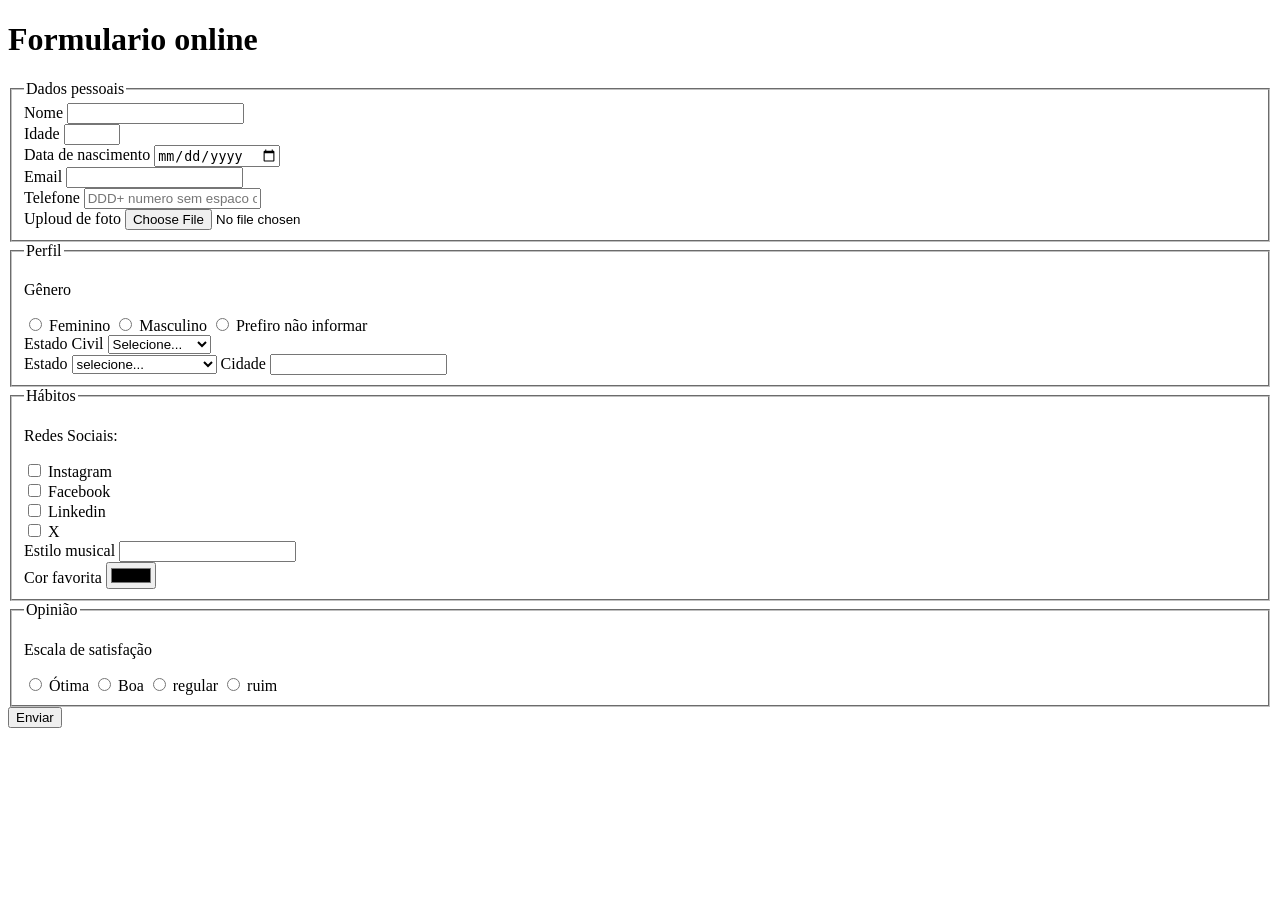
==== index.html @ 3449729d "adiciona uma escala da satisfacao" ====
<!DOCTYPE html>
<html lang="pt-br">
<head>
    <meta charset="UTF-8">
    <meta name="viewport" content="width=device-width, initial-scale=1.0">
    <title>projeto-formulario</title>
</head>
<body>
    <header>
        <h1>Formulario online</h1>
    </header>

    <section>

        <form action="" method="get">

            <fieldset>
                   <!-- Dados Pessoais -->

                <legend>Dados pessoais</legend>
                <label for="userName">Nome</label> 
                <input id="userName" type="text" name="userName" required>
                <br>
                <label for="userAge">Idade</label>
                <input id="userAge" type="number" name="userAge" min="1" max="100" required>
                <br>
                <label for="userBirthDate">Data de nascimento</label>
                <input id="userBirthDate" type="date" name="userBirthDate">
                <br>
                <label for="userEmail">Email</label>
                <input id="userEmail" type="email" name="Email">
                <br>
                <label for="userPhoneNumber">Telefone</label>
                <input id="userPhoneNumber" type="tel" name="userPhoneNumber" pattern="(0-9)" placeholder="DDD+ numero sem espaco ou hifen">
                <br>
                <label for="userImage">Uploud de foto</label>
                <input id="userImage" type="file" accept="image/*" name="userImage">
                
            </fieldset>

            <fieldset>
                   <!-- Perfil -->
                
                <legend>Perfil</legend>
                <p>Gênero</p>
                <input type="radio" name="userGender" value="Feminino">
                <label for="userGender">Feminino</label>
                <input type="radio" name="userGender" value="Masculino">
                <label for="userGender">Masculino</label>
                <input type="radio" name="userGender" value="Prefiro não informar">
                <label for="userGender">Prefiro não informar</label>
                <br>

                <label for="MaritalStatus">Estado Civil</label>
                <select name="MaritalStatus">
                    <option value="NotInformed">Selecione...</option>
                    <option value="Solteiro">Solteiro</option>
                    <option value="Casado">Casado</option>
                    <option value="Divorciado">Divorciado</option>
                    <option value="União estável">União estável</option>
                </select>
                <br>

                <label for="userState">Estado</label>
                <select name="userState">
                    <option value="NaoInformado">selecione...</option>
                    <option value="State">Acre</option>
                    <option value="State">Amapá</option>
                    <option value="State">Amazonas</option>
                    <option value="State">Bahia</option>
                    <option value="State">Ceará</option>
                    <option value="State"> Distrito Federal</option>
                    <option value="State">Espírito Santo</option>
                    <option value="State">Goiás</option>
                    <option value="State">Maranhão</option>
                    <option value="State">Mato Grosso</option>
                    <option value="State">Mato Grosso do Sul</option>
                    <option value="State">Minas Gerais</option>
                    <option value="State">Pará</option>
                    <option value="State">Paraíba</option>
                    <option value="State">Paraná</option>
                    <option value="State">Pernambuco</option>
                    <option value="State">Piauí</option>
                    <option value="State">Rio de Janeiro</option>
                    <option value="State">Rio Grande do Norte</option>
                    <option value="State">Rio Grande do Sul</option>
                    <option value="State">Rondônia</option>
                    <option value="State">Roraima</option>
                    <option value="State">Santa Catarina</option>
                    <option value="State">São Paulo</option>
                    <option value="State">Sergipe</option>
                    <option value="State">Tocantins</option>
                    <option value="State">Alagoas</option>
                </select>

                <label for="userCity">Cidade</label>
                <input id="userCity" type="text" name="userCity">

            </fieldset>

            <fieldset>
                   <!-- HABITOS-->

                <legend>Hábitos</legend>    
                <p>Redes Sociais:</p>
                <input id="social" type="checkbox" name="social" value="Instagram">
                <label for="social">Instagram</label>
                <br>
                <input id="Facebook" type="checkbox" name="social" value="Facebook">
                <label for="Facebook">Facebook</label>
                <br>
                <input id="Linkedin" type="checkbox" name="social" value="Linkedin">
                <label for="Linkedin">Linkedin</label>
                <br>
                <input id="X" type="checkbox" name="Social" value="X">
                <label for="X">X</label>
                <br>
                <label for="styleMusic">Estilo musical</label>
                <input list="StyleTypes" id="StyleMusic" type="text" name="StyleMusic">
                <datalist id="StyleTypes">
                    <option value="Rock">
                    <option value="Pop">
                    <option value="Internacional">
                    <option value="MPB">
                </datalist>
                <br>
                <label for="FavoriteColor">Cor favorita</label>
                <input id="FavoriteColor" type="color" name="FavoriteColor">
            
            </fieldset>

            <fieldset>
                   <!-- OPINIÂO -->

                <legend>Opinião</legend>
                <p>Escala de satisfação</p>
                <input id="Ótima" type="radio" name="userOpinion" value="Ótima">
                <label for="Ótima">Ótima</label>
                <input id="Boa" type="radio" name="userOpinion" value="Boa">
                <label for="Boa">Boa</label>
                <input id="regular" type="radio" name="userOpinion" value="regular">
                <label for="regular">regular</label>
                <input id="ruim" type="radio" name="userOpinion" value="ruim">
                <label for="ruim">ruim</label>
                
            </fieldset>
            
            <button type="submit">Enviar</button>
        </form>

    </section>
</body>
</html>
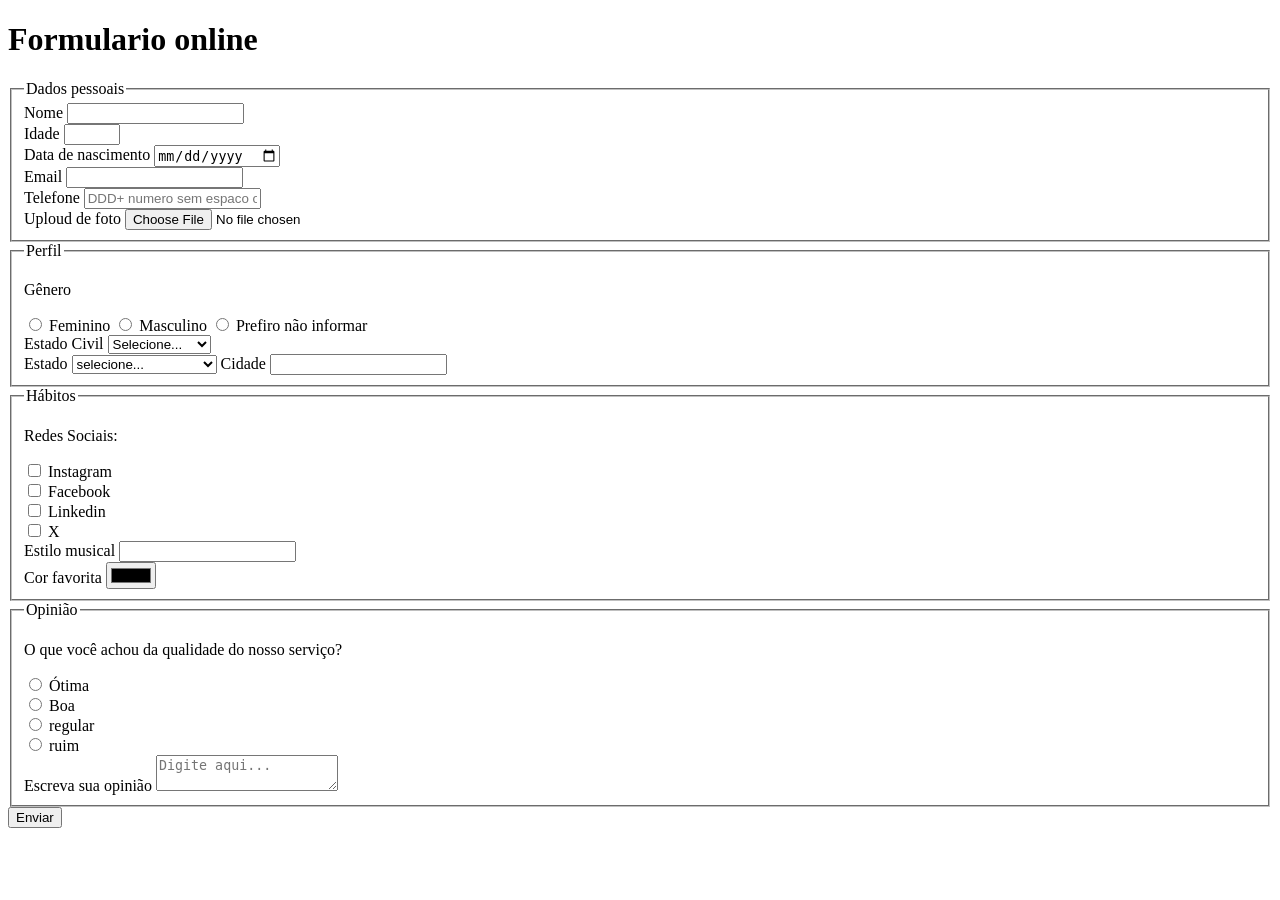
==== commit 61935dac: "adiciona uma questionario de opiniao sobre a qualidade do serviço" ====
--- a/index.html
+++ b/index.html
@@ -133,16 +133,22 @@
                    <!-- OPINIÂO -->
 
                 <legend>Opinião</legend>
-                <p>Escala de satisfação</p>
+                <p>O que você achou da qualidade do nosso serviço?</p>
                 <input id="Ótima" type="radio" name="userOpinion" value="Ótima">
                 <label for="Ótima">Ótima</label>
+                <br>
                 <input id="Boa" type="radio" name="userOpinion" value="Boa">
                 <label for="Boa">Boa</label>
+                <br>
                 <input id="regular" type="radio" name="userOpinion" value="regular">
                 <label for="regular">regular</label>
+                <br>
                 <input id="ruim" type="radio" name="userOpinion" value="ruim">
                 <label for="ruim">ruim</label>
-                
+                <br>
+                <label for="Comment">Escreva sua opinião</label>
+                <textarea id="Comment" name="userComment" placeholder="Digite aqui..."></textarea>
+
             </fieldset>
             
             <button type="submit">Enviar</button>
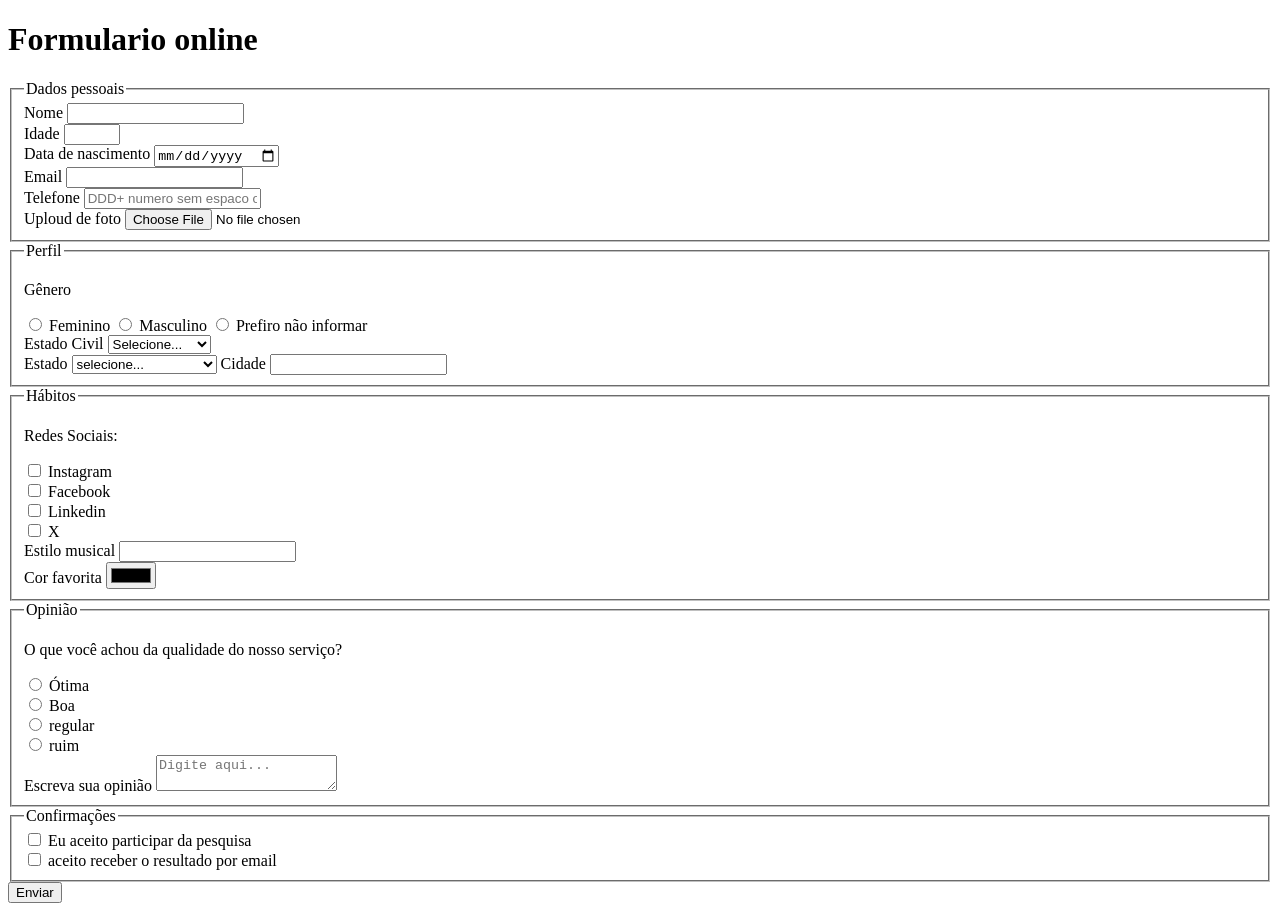
==== commit 10926c9e: "adiciona uma sessao de termos obrigatorios e uma opcao de resultados por email" ====
--- a/index.html
+++ b/index.html
@@ -150,6 +150,18 @@
                 <textarea id="Comment" name="userComment" placeholder="Digite aqui..."></textarea>
 
             </fieldset>
+
+            <fieldset>
+                  <!-- Confirmações e consentimentos-->
+                   
+                <legend>Confirmações</legend>
+                <input type="checkbox" name="userLgpd" id="userLgpd" value="accepted" required>
+                <label for="userLgpdTerm">Eu aceito participar da pesquisa</label>
+                <br>
+                <input type="checkbox" name="userGetResult" id="GetResult" value="accepted">
+                <label for="userLgpdTerm">aceito receber o resultado por email</label>
+
+            </fieldset>
             
             <button type="submit">Enviar</button>
         </form>
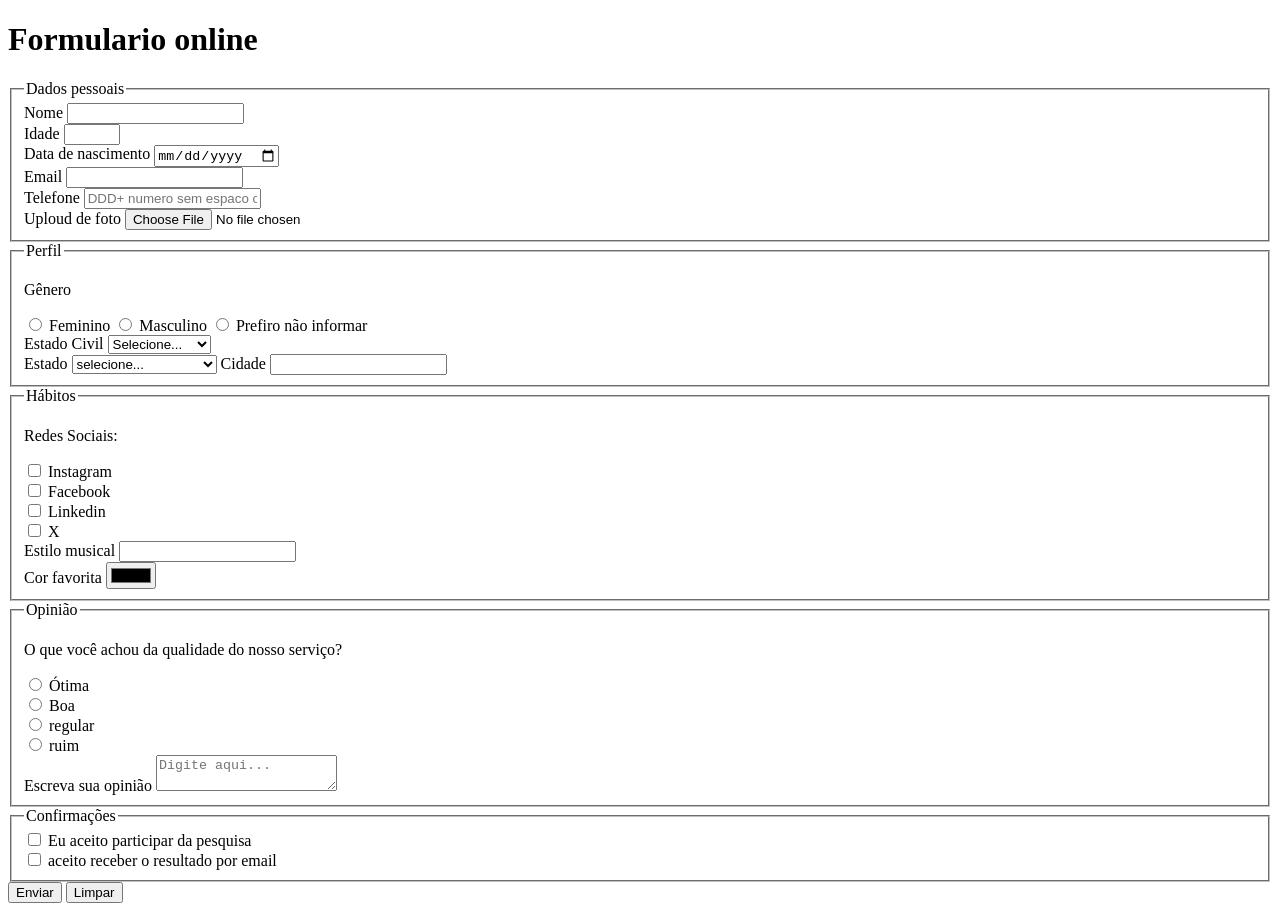
==== commit 21d52ba8: "adiciona um botao de limpar a pesquisa" ====
--- a/index.html
+++ b/index.html
@@ -164,6 +164,7 @@
             </fieldset>
             
             <button type="submit">Enviar</button>
+            <button type="reset">Limpar</button>
         </form>
 
     </section>
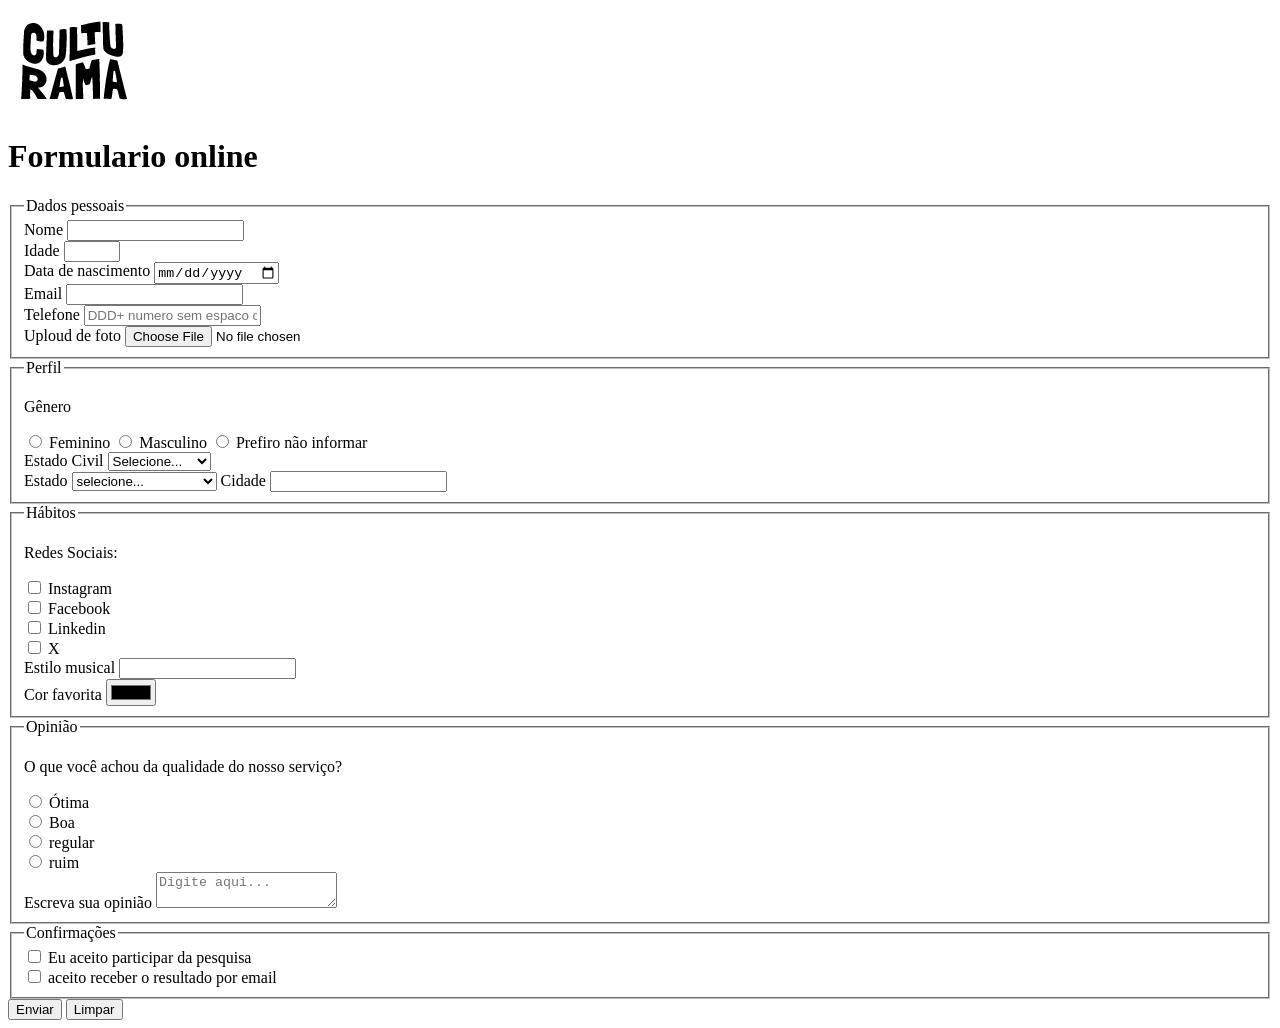
==== commit b0a04edc: "adiciona-a-logo-e-o-favicon" ====
--- a/index.html
+++ b/index.html
@@ -3,10 +3,12 @@
 <head>
     <meta charset="UTF-8">
     <meta name="viewport" content="width=device-width, initial-scale=1.0">
+    <link rel="icon" href="culturama-favico.png">
     <title>projeto-formulario</title>
 </head>
 <body>
     <header>
+        <img src="img/logo-culturama.png" alt="logo culturama">
         <h1>Formulario online</h1>
     </header>
 
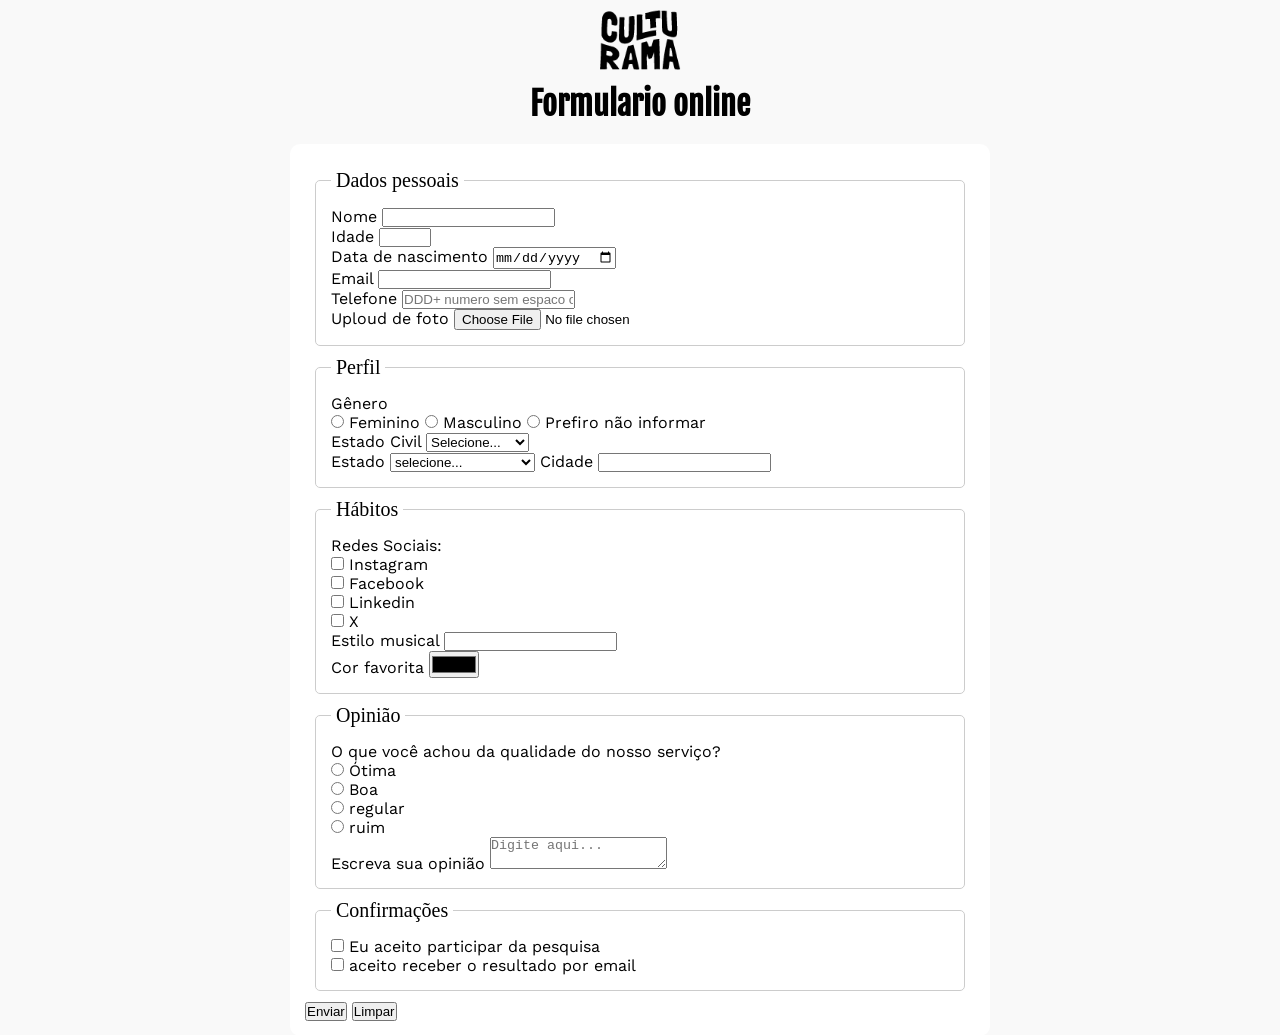
==== commit c9d8c2fd: "altera os estilos gerais" ====
--- a/index.html
+++ b/index.html
@@ -3,15 +3,20 @@
 <head>
     <meta charset="UTF-8">
     <meta name="viewport" content="width=device-width, initial-scale=1.0">
+    <link rel="preconnect" href="https://fonts.googleapis.com">
+    <link rel="preconnect" href="https://fonts.gstatic.com" crossorigin>
+<link href="https://fonts.googleapis.com/css2?family=Fjalla+One&family=Work+Sans&display=swap" rel="stylesheet">
+    <link rel="stylesheet" href="css/style.css">
     <link rel="icon" href="culturama-favico.png">
     <title>projeto-formulario</title>
 </head>
 <body>
+    
     <header>
         <img src="img/logo-culturama.png" alt="logo culturama">
         <h1>Formulario online</h1>
     </header>
-
+    <main>
     <section>
 
         <form action="" method="get">
@@ -170,5 +175,6 @@
         </form>
 
     </section>
+    </main>
 </body>
 </html>
--- a/css/style.css
+++ b/css/style.css
@@ -0,0 +1,49 @@
+*{
+    margin: 0;
+    padding: 0;
+    box-sizing: border-box;
+}
+
+main{
+    width: 100%;
+    max-width: 700px;
+    margin: 0 auto;
+}
+
+header{
+    text-align: center;
+}
+
+img{
+    width: 100px;
+}
+
+h1{
+    font-family: "Fjalla One", sans-serif;
+    margin-bottom: 20px;
+}
+
+body{
+    font-family: "Work sans", sans-serif;
+    background-color: #f9f9f9;
+    
+}
+
+form{
+    background-color: #ffffff;
+    padding: 15px;
+    border-radius: 10px;
+}
+
+fieldset{
+    padding: 15px;
+    border: 1px solid #cccccc;
+    border-radius: 5px;
+    margin: 10px;
+}
+
+legend{
+    font-family: bold;
+    font-size: 20px;
+    padding: 0 5px;
+}
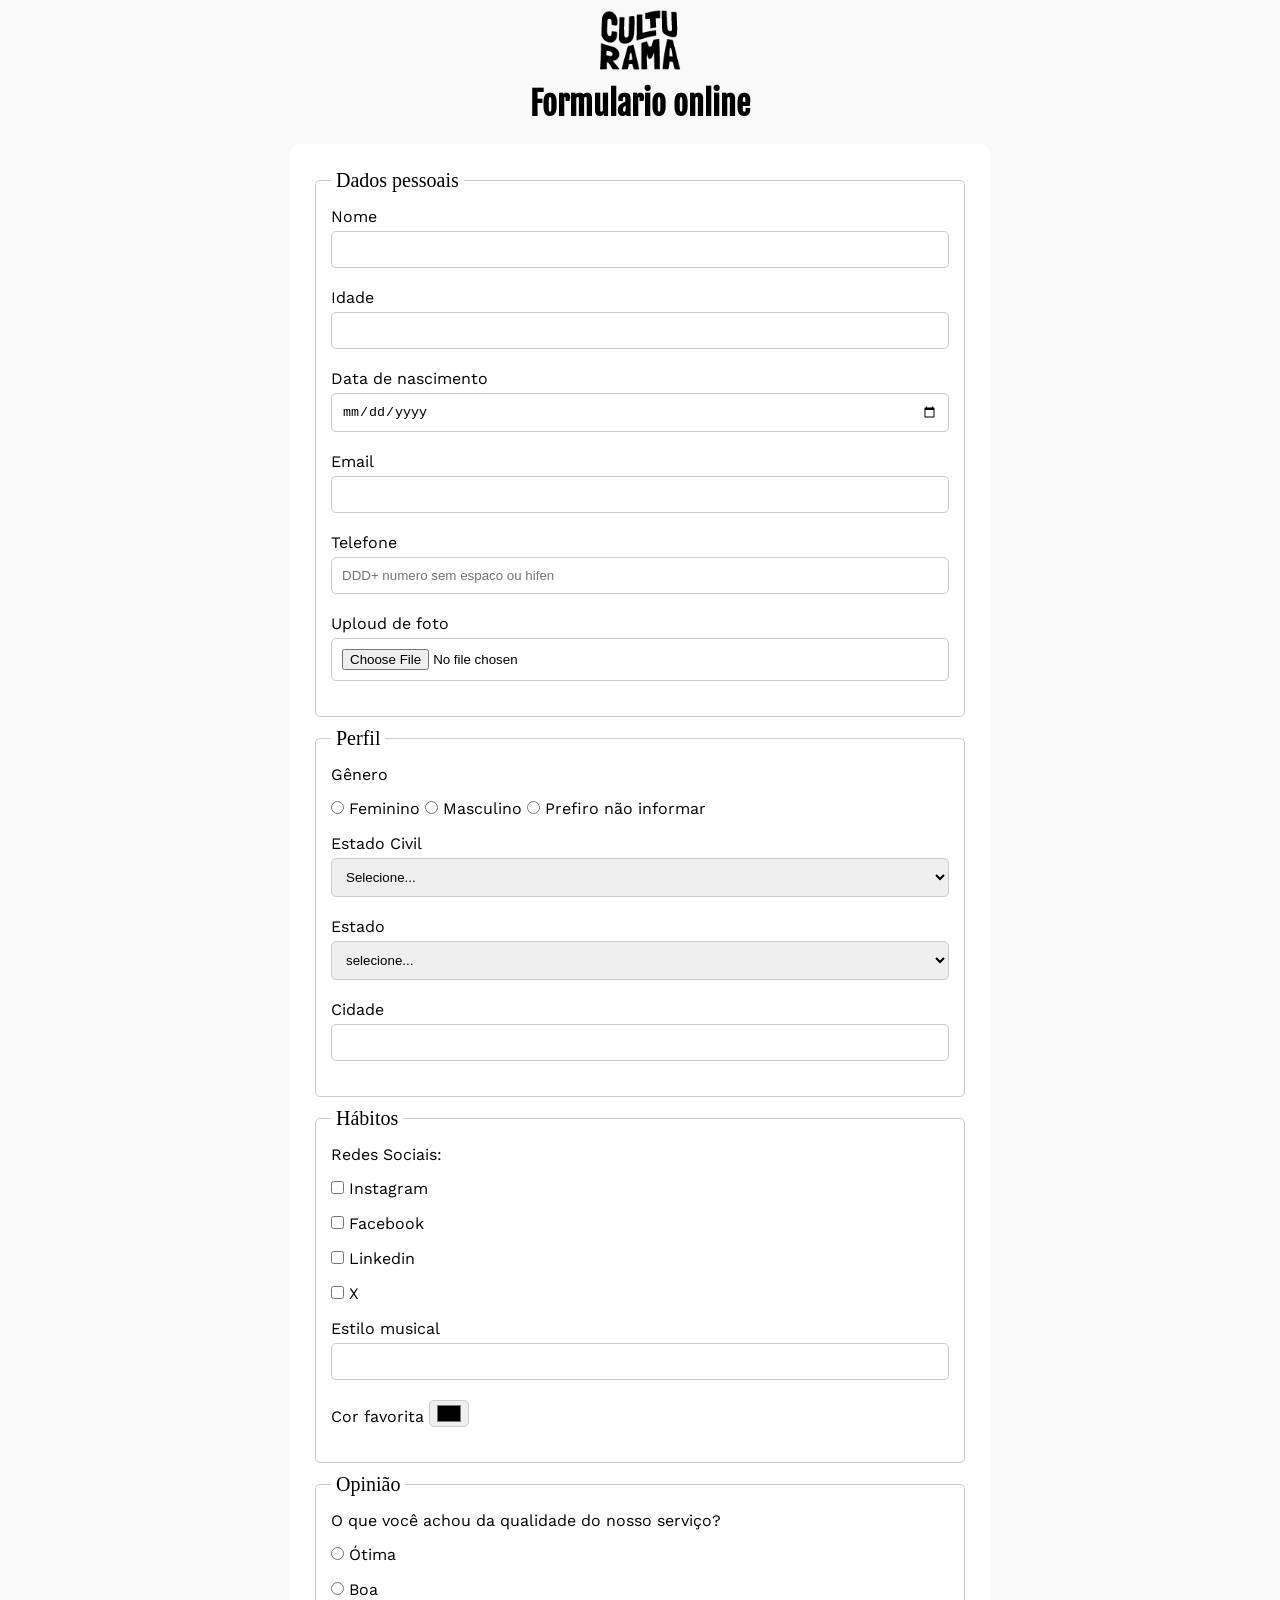
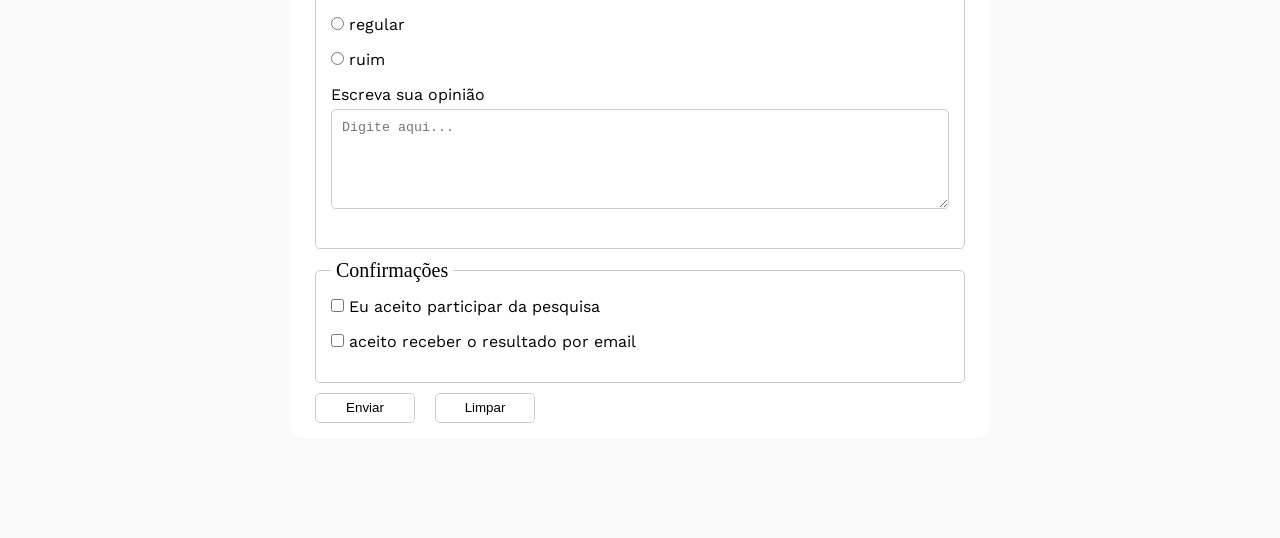
==== commit ae68057b: "adiciona uma aba de conclusao" ====
--- a/index.html
+++ b/index.html
@@ -19,7 +19,7 @@
     <main>
     <section>
 
-        <form action="" method="get">
+        <form action="sucesso.html" method="get">
 
             <fieldset>
                    <!-- Dados Pessoais -->
--- a/css/style.css
+++ b/css/style.css
@@ -23,6 +23,10 @@
     margin-bottom: 20px;
 }
 
+p{
+    margin-bottom: 15px;
+}
+
 body{
     font-family: "Work sans", sans-serif;
     background-color: #f9f9f9;
@@ -33,6 +37,7 @@
     background-color: #ffffff;
     padding: 15px;
     border-radius: 10px;
+    margin-bottom: 100px;
 }
 
 fieldset{
@@ -46,4 +51,51 @@
     font-family: bold;
     font-size: 20px;
     padding: 0 5px;
-}+}
+
+input, select, textarea{
+    width: 100%;
+    padding: 10px;
+    margin-bottom: 20px;
+    border: 1px solid #cccccc;
+    border-radius: 5px;
+}
+
+textarea{
+    min-height: 100px;
+}
+
+input[type="radio"],
+input[type="checkbox"] {
+    width: auto;
+}
+
+input[type="color"]{
+    width: 40px;
+    padding: 0 5px;
+}
+
+label{
+    display: inline-block;
+    margin-bottom: 5px;
+}
+
+button{
+    width: 100px;
+    height: 30px;
+    margin-right: 5px;
+    margin-left: 10px;
+    background-color: #ffffff;
+    border: 1px solid #cccccc;
+    border-radius: 5px;
+    cursor: pointer;
+}
+
+button[type="submit"]:hover{
+    background-color: #cccccc;
+}
+
+button[type="reset"]:hover{
+    background-color: #cccccc;
+}
+
